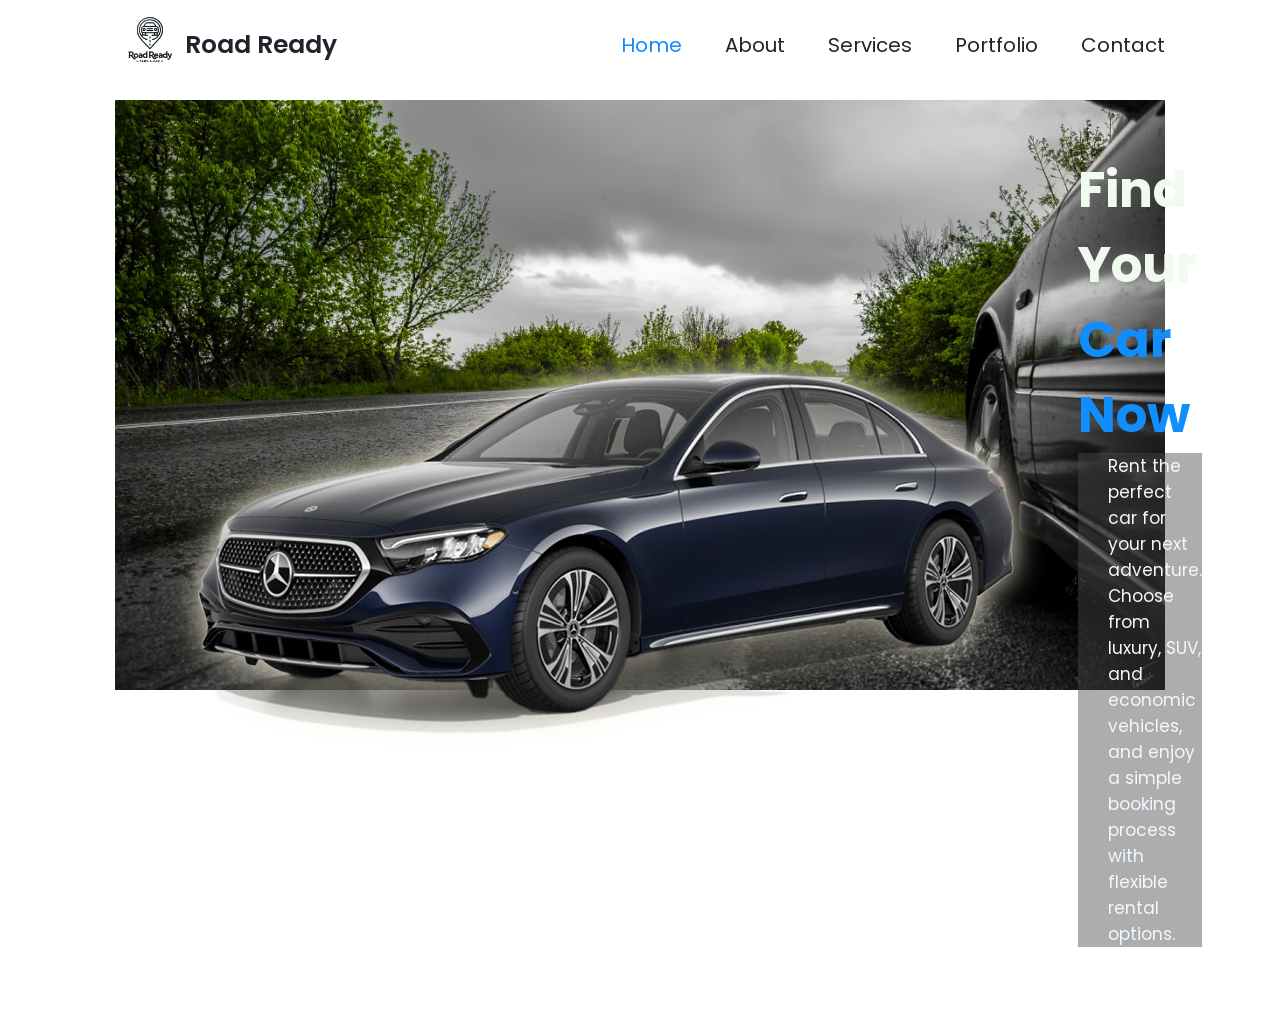
==== home.html @ ad0d9d02 "Add files via upload" ====
<!DOCTYPE html>
<html lang="en">
<head>
    <meta charset="UTF-8">
    <meta name="viewport" content="width=device-width, initial-scale=1.0">
    <title>Road Ready</title>

    <link href='https://unpkg.com/boxicons@2.1.4/css/boxicons.min.css' rel='stylesheet'>
    <link rel="stylesheet" href="main.css">

</head>
<body>
    <header class="header">
        <div class="logo-content">
            <img src="Logo.png" alt="RoadReady" srcset="">
            <a href="#" class="logo">Road Ready</a>
        </div>
   
        <nav class="navbar">
            <a href="#home" class="active">Home</a>
            <a href="#about">About</a>
            <a href="#services">Services</a>
            <a href="#portfolio">Portfolio</a>
            <a href="#contact">Contact</a>
        </nav>
    </header>

    <section class="homepage">
       <div class="car-container">
            <div class="background">
                <img src="Road Background.jpg" alt="" srcset="">
            </div>
            <img src="Luxry.png" alt="" srcset="" class="header-pic">
            <div class="details">
                <h1>Find Your <span>Car Now</span></h1>
                <p>Rent the perfect car for your next adventure. Choose from luxury, SUV, and economic vehicles, and enjoy a simple booking process with flexible rental options.</p>
            </div>
        </div>
        
    </section>


</body>
</html>
---- main.css ----
@import url('https://fonts.googleapis.com/css2?family=Poppins:wght@300;400;500;600;700;800;900&display=swap');

* {
    margin: 0%;
    padding: 0%;
    box-sizing: border-box;
    text-decoration: none;
    border: none;
    outline: none;
    scroll-behavior: smooth;
    font-family: 'Poppins', sans-serif;
}

:root {
    --bg-color: #fff;
    --second-bg-color: #e5e5e5;
    --text-color: #1f242d;
    --main-color: #118efc;

}

html {
    font-size: 62.5%;
    overflow-x: hidden;
}

body {
    background: var(--bg-color);
    color: var(--text-color);
}

body.dark-mode {
    background-color: var(--bg-color-light);
    color: var(--text-color-light);
}

section {
    min-height: 100vh;
    padding: 10rem 9% 2rem;
}

.header {
    position: fixed;
    top: 0;
    left: 0;
    width: 100%;
    padding: 1rem 9%;
    display: flex;
    justify-content: space-between;
    align-items: center;
    z-index: 100;
}

.header {
    /* background: #b5e2fa; */
    backdrop-filter: blur(10px);
    -webkit-backdrop-filter: blur(10px);
}

.logo-content{
    display: flex;
    justify-content: center;
    align-items: center;
}

.logo-content img{
    width: 7rem;
}

.logo {
    font-size: 2.5rem;
    color: var(--text-color);
    font-weight: 600;
    cursor: default;
}

.navbar a {
    font-size: 2rem;
    color: var(--text-color);
    margin-left: 4rem;
    transition: .3s;
}

.navbar a:hover,
.navbar a.active {
    color: var(--main-color);
}

.homepage .car-container{
    position: relative;
    display: flex;
    justify-content: center;
    align-items: center;
    /* margin-top: 230px; */
    height: 100vh;
    z-index: 99;
}

.car-container h1{
    font-size: 5rem;
    z-index: 100;
    color: #f1faee;
}

.car-container h1 span{
    color: var(--main-color);
}

.car-container p{
    font-size: 1.7rem;
    z-index: 100;
    color: aliceblue;
    background-color: #4d4b4b73;
    padding-left: 3rem;
}

.car-container .header-pic{
    filter: drop-shadow(0 0 15px #f0ead2);
}

.background{
    position: absolute;
    top: 0;
    left: 0;
    width: 100%;
    height: 100%;
    z-index: -1;
}

.background img{
    width: 100%;
    object-fit: cover;
}
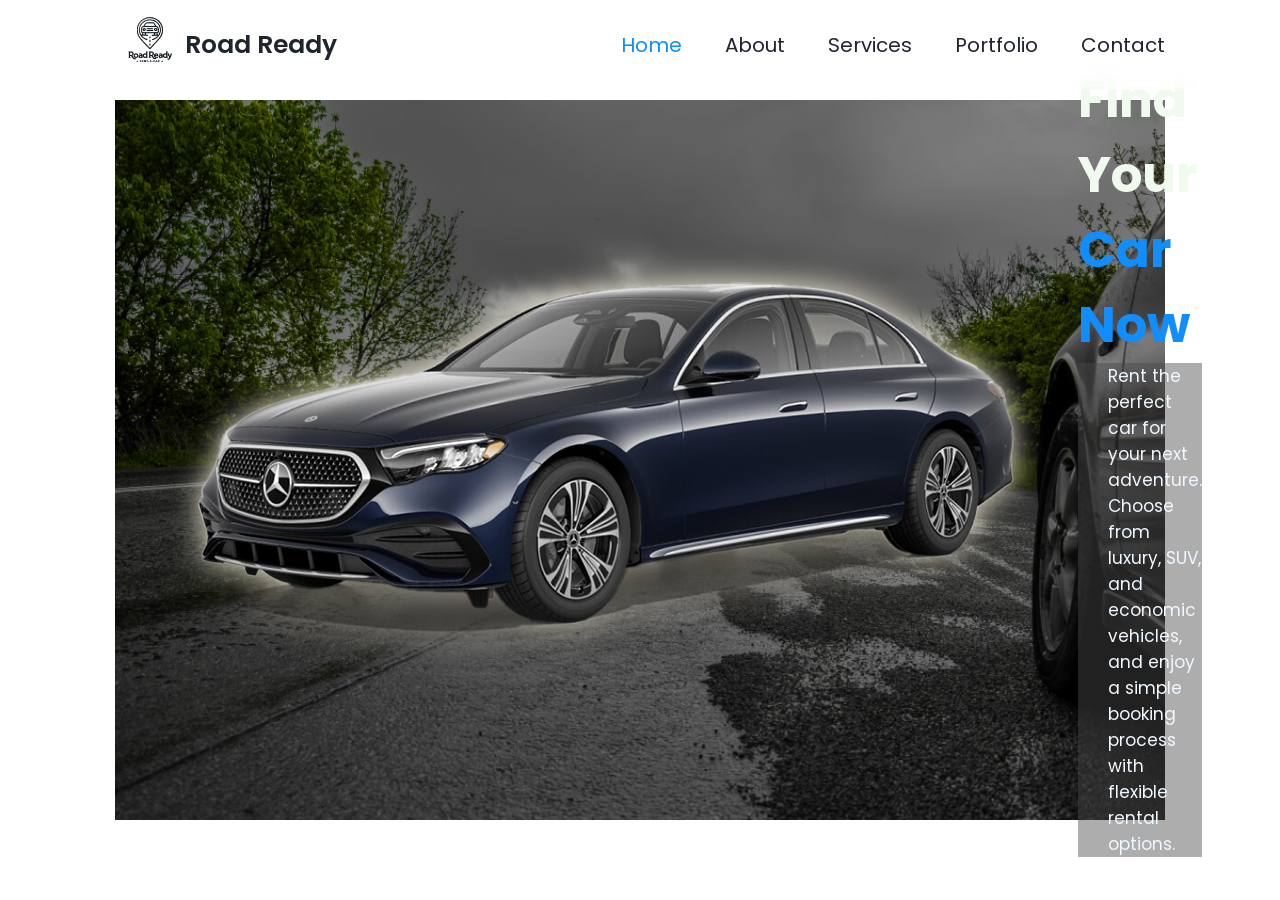
==== commit ea6f2468: "Update home.html" ====
--- a/home.html
+++ b/home.html
@@ -29,6 +29,7 @@
        <div class="car-container">
             <div class="background">
                 <img src="Road Background.jpg" alt="" srcset="">
+                <div class="overlay"></div> 
             </div>
             <img src="Luxry.png" alt="" srcset="" class="header-pic">
             <div class="details">
@@ -38,7 +39,5 @@
         </div>
         
     </section>
-
-
 </body>
-</html>+</html>
--- a/main.css
+++ b/main.css
@@ -27,11 +27,6 @@
 body {
     background: var(--bg-color);
     color: var(--text-color);
-}
-
-body.dark-mode {
-    background-color: var(--bg-color-light);
-    color: var(--text-color-light);
 }
 
 section {
@@ -92,7 +87,7 @@
     justify-content: center;
     align-items: center;
     /* margin-top: 230px; */
-    height: 100vh;
+    height: 80vh;
     z-index: 99;
 }
 
@@ -127,7 +122,27 @@
     z-index: -1;
 }
 
-.background img{
+.background .overlay {
+    position: absolute;
+    top: 0;
+    left: 0;
     width: 100%;
+    height: 100%;
+    background-color: rgba(0, 0, 0, 0.4); /* Adjust the darkness */
+    z-index: 1;
+}
+
+.background img {
+    width: 100%;
+    height: 100%;
     object-fit: cover;
-}+    position: absolute;
+    top: 0;
+    left: 0;
+    z-index: 0;
+}
+
+.details, .header-pic {
+    z-index: 2;
+    position: relative;
+}
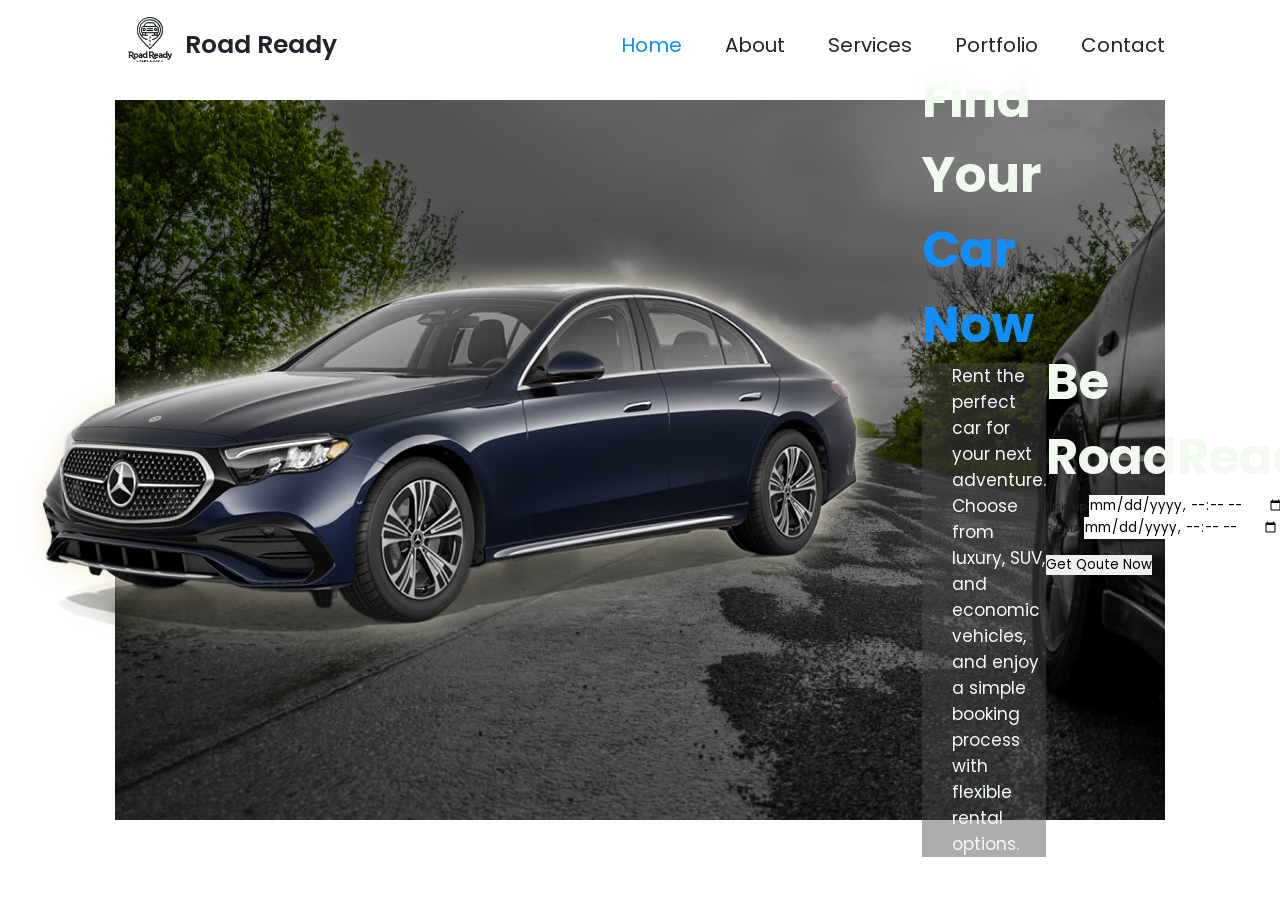
==== commit 6fb301e1: "Update home.html Added input date" ====
--- a/home.html
+++ b/home.html
@@ -36,8 +36,25 @@
                 <h1>Find Your <span>Car Now</span></h1>
                 <p>Rent the perfect car for your next adventure. Choose from luxury, SUV, and economic vehicles, and enjoy a simple booking process with flexible rental options.</p>
             </div>
+
+            <div class="dates">
+                <h1 class="date-headings">Be RoadReady!</h1>
+                <div class="date-field">
+                    <label for="start-date">Pick-up</label>
+                    <input type="datetime-local" id="start-date">
+                </div>
+    
+                <div class="date-field">
+                    <label for="end-date">Return</label>
+                    <input type="datetime-local" id="end-date">
+                </div>
+
+                <div class="date-field">
+                    <label for="button"><br></label>
+                    <input type="button" value="Get Qoute Now" id="button" class="button">
+                </div>
+            </div>
         </div>
-        
     </section>
 </body>
 </html>
